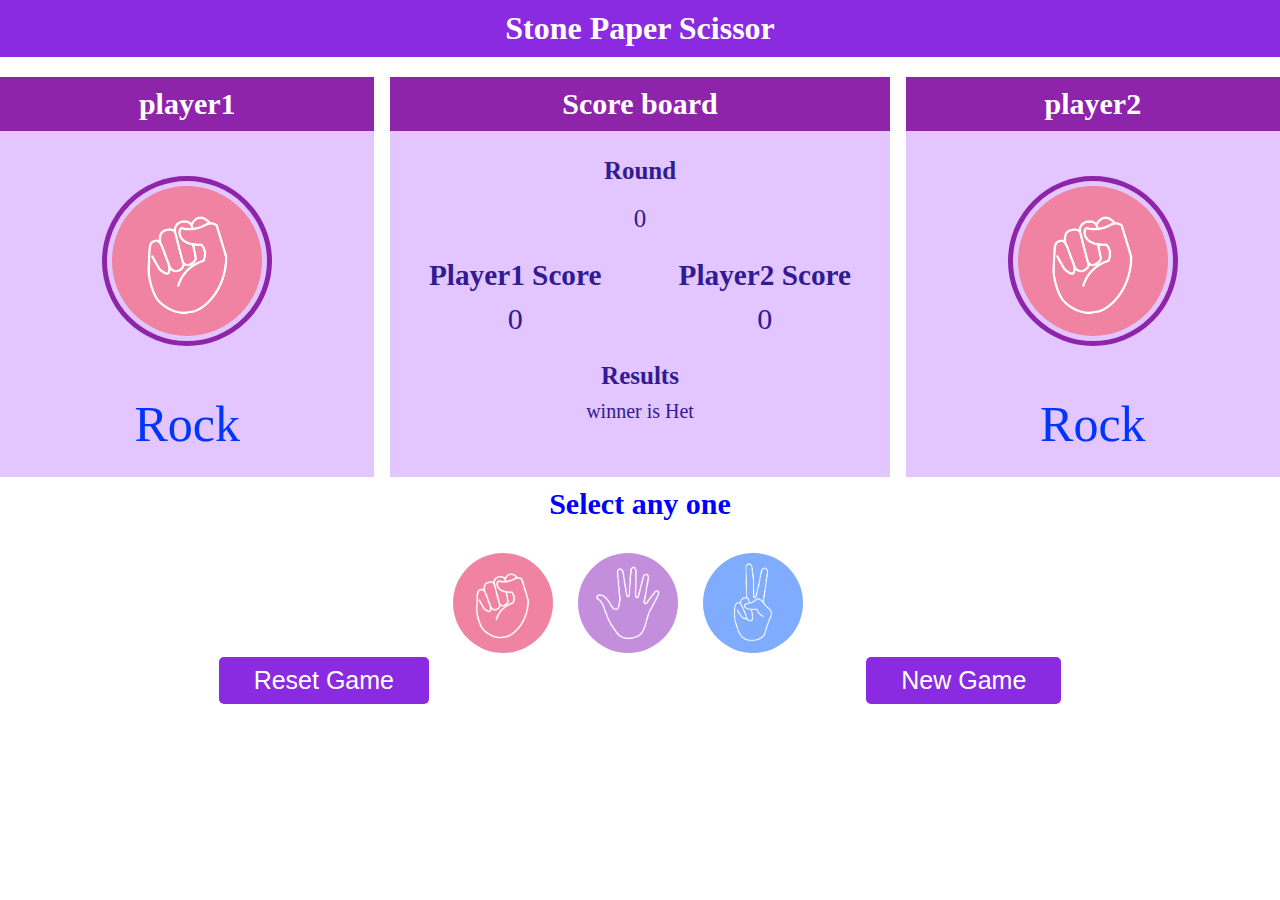
==== stone_paper_scissors/index.html @ 1cea141b "add player1 image choice" ====
<!DOCTYPE html>
<html lang="en">
<head>
    <meta charset="UTF-8">
    <meta name="viewport" content="width=device-width, initial-scale=1.0">
    <title>Stone-paper-scissor</title>

    <link rel="stylesheet" href="./style.css">
</head>
<body>

    <div class="container">
        <h1>Stone Paper Scissor</h1>
        <div id="playGround">
            <div id="player1">
                <div class="player-name">
                    <h2>player1</h2>
                </div>
                <div id="user_choice_img">
                    <img src="./img/rock.png" alt="">
                </div>
                <div id="user_choice_txt">Rock</div>
            </div>
            <div id="ScoreBoard">
                <h2>Score board</h2>
                <div class="round">
                    <h3>Round</h3>
                    <p id="roundnum">0</p>
                </div>
                <div id="playerScore">
                    <div class="player1score">
                        <h3>Player1 Score</h3>
                        <p id="scorer1" class="score">0</p>
                    </div>
                    <div class="player2score">
                        <h3>Player2 Score</h3>
                        <p id="scorer2" class="score">0</p>
                    </div>
                </div>
                <div id="winnermsg">
                    <h3>Results</h3>    
                    <p id="msg">winner is Het</p>
                </div>
            </div>
            <div id="player2">
                <div class="player-name" >
                    <h2>player2</h2>
                </div>
                <div id="user_choice_img">
                    <img src="./img/rock.png" alt="">
                </div>
                <div id="user_choice_txt">Rock</div>              

            </div>
        </div>

        <div id="userChoice">
            <h3>Select any one</h3>
            <div id="choices">
                <div id="rock" class="choice">
                    <img src="./img/rock.png" alt="" id="rock">
                </div>
                <div id="paper" class="choice">
                    <img src="./img/paper.png" alt="" id="paper">
                </div>
                <div id="scissor" class="choice">
                    <img src="./img/scissors.png" alt="" id="scissor">
                </div>
            </div>
        </div>
        
        <div class="gamebtn">
            <button id="ResetGame">Reset Game</button>
            <button id="NewGame">New Game</button>
        </div>
    </div>

    <script src="./main.js"></script>
</body>
</html>
---- stone_paper_scissors/style.css ----
*{
    margin: 0;
    padding: 0;
    box-sizing: border-box;
}

.container{
    width: 100%;
    height: 100vh;
}

.container h1{
    background: blueviolet;
    text-align: center;
    padding: 10px 0px;
    color: white;
}

#playGround
{
    /* border: 1px solid red; */
    display: flex;
    text-align: center;
    margin-top: 20px;
    
    gap: 1em;
}

#playGround h2{
    background-color: #8E24AA;
    width: 100%;
    padding: 10px 0px;
    font-size: 30px;
    color: white;
}

#player1{
    width: 30%;
    min-height: 400px;
    background-color: #e3c5ff;
    position: relative;
}

#ScoreBoard{
    width: 40%;
    /* border: 1px solid green; */
    display: flex;
    flex-direction: column;
    gap: 1em;
    color: #311b92;
    background-color: #e3c5ff;
}

#ScoreBoard .round{
    width: 100%;
    /* border: 1px solid red; */
}

#ScoreBoard .round h3{
    /* border: 1px solid red; */
    padding: 10px;
    font-size: 25px;
}

#ScoreBoard .round p{
    padding: 10px;
    font-size: 25px;
}

#winnermsg{
    /* border: 1px solid red; */
    justify-self: flex-end;
}

#winnermsg h3{
    font-size: 25px;
}

#msg{
    margin: 10px;
    font-size: 20px;
}

#playerScore{
    display: flex;
    /* border: 1px solid red; */
    justify-content: space-around;
    font-size: 25px;
}


.score{
    margin: 10px;
    /* border: 1px solid red; */
    font-size: 30px;
}

#player2{
    width: 30%;
    /* border: 1px solid red; */
    background-color: #e3c5ff;
}


#userChoice{
    display: flex;
    justify-content: center;
    align-items: center;
    flex-direction: column;
    gap: 2em;
}

#userChoice h3{
    font-size: 30px;
    margin-top: 10px;
    color : blue
}

#choices{
    display: flex;
    justify-content: center;
    align-items: center;
}

#choices img{
    width: 100px;
    height: 100px;
    object-fit: cover;
    border-radius: 50%;
    margin-right: 25px;
    cursor: pointer;
}

#choices img:hover{
    outline: blueviolet solid 5px;
    outline-offset: 3px;
    transform: scale(1.1)  rotate(360deg);
    transition: transform 1s;
    
}

#ResetGame , #NewGame{
    padding: 9px 35px;
    font-size: 25px;
    color : white;
    background-color: blueviolet;
    border: none;
    outline: none;
    border-radius: 5px;
}

.gamebtn{
    display: flex;
    justify-content: space-around;
}


#user_choice_img img{
    width: 150px;
    height: 150px;
    object-fit: cover;
    border-radius: 50%;
    cursor: pointer;
    margin: 55px;
    outline: #8E24AA solid 5px;
    outline-offset: 5px;
}

#user_choice_txt{
    font-size: 50px;
    font-family: Georgia, 'Times New Roman', Times, serif;
    color: #0035ff;
}
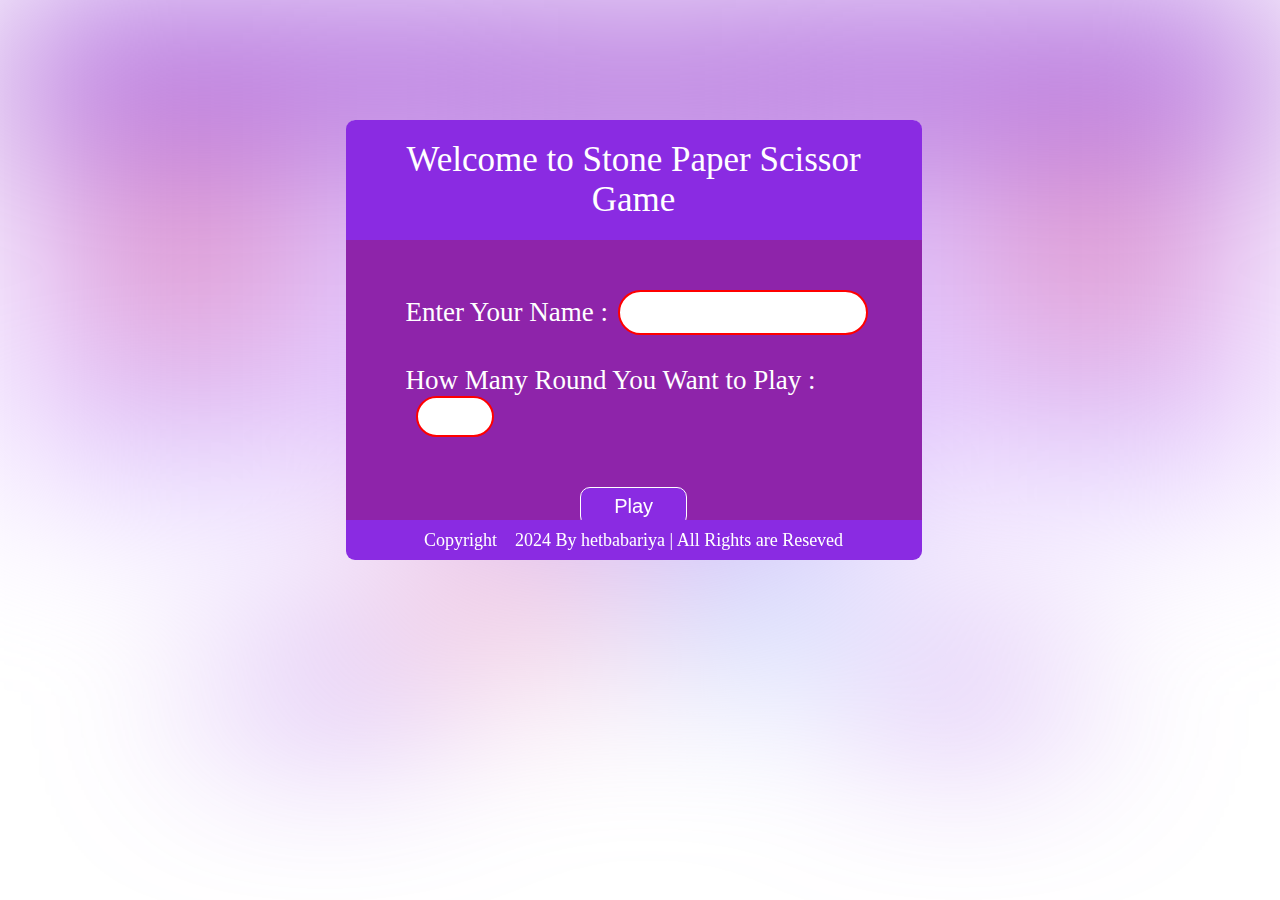
==== commit a26468e3: "add winner feature" ====
--- a/stone_paper_scissors/index.html
+++ b/stone_paper_scissors/index.html
@@ -5,16 +5,52 @@
     <meta name="viewport" content="width=device-width, initial-scale=1.0">
     <title>Stone-paper-scissor</title>
 
+    <link rel="stylesheet" href="./../font_awesome/font_awsome/css/all.min.css">
     <link rel="stylesheet" href="./style.css">
 </head>
 <body>
 
+
+    <!-- main model -->
+    <div id="model-container">
+        <div id="model-header">
+            <p>Welcome to Stone Paper Scissor Game</p>
+        </div>
+        <div id="model-content">
+            <form method="post" autocomplete="off">
+                <div class="userNameInp">
+                    <label for="userName">Enter Your Name : </label>
+                    <input type="text" id="userName" required pattern="[A-Za-z0-9]+">
+                </div>
+                <div class="userPlayRound">
+                    <label for="roundPlay">How Many Round You Want to Play : </label>
+                    <input type="number" id="roundPlay" min="1" max="20" required>
+                </div>
+            </form>
+            <button id="playBtn">Play</button>
+        </div>
+        <div id="footer">
+            <div>
+                Copyright &nbsp;
+                <i class="fa-regular fa-copyright"></i>
+                &nbsp; 2024 By hetbabariya | All Rights are Reseved
+            </div>
+        </div>
+    </div>
+    <!-- winner section -->
+    <div id="winner-sec">
+        <h1>congratulations!</h1>
+        <h2 id="winnerPlayer">Winner is player</h2>
+        <button id="WinResetGame">Reset Game</button>
+        <button id="WinNewGame">New Game</button>
+    </div>
+    <!-- main page -->
     <div class="container">
         <h1>Stone Paper Scissor</h1>
         <div id="playGround">
             <div id="player1">
                 <div class="player-name">
-                    <h2>player1</h2>
+                    <h2 id="username">player1</h2>
                 </div>
                 <div id="user_choice_img">
                     <img src="./img/rock.png" alt="">
@@ -29,33 +65,33 @@
                 </div>
                 <div id="playerScore">
                     <div class="player1score">
-                        <h3>Player1 Score</h3>
+                        <h3 id="player1_name">Player1 Score</h3>
                         <p id="scorer1" class="score">0</p>
                     </div>
                     <div class="player2score">
-                        <h3>Player2 Score</h3>
+                        <h3 id="player2_name">Computer</h3>
                         <p id="scorer2" class="score">0</p>
                     </div>
                 </div>
                 <div id="winnermsg">
                     <h3>Results</h3>    
-                    <p id="msg">winner is Het</p>
+                    <p id="msg">------------</p>
                 </div>
+                <button id="StartBtn">Start</button>
             </div>
-            <div id="player2">
+            <div id="computer">
                 <div class="player-name" >
-                    <h2>player2</h2>
+                    <h2>computer</h2>
                 </div>
-                <div id="user_choice_img">
+                <div id="computer_img">
                     <img src="./img/rock.png" alt="">
                 </div>
-                <div id="user_choice_txt">Rock</div>              
+                <div id="computer_txt">Rock</div>              
 
             </div>
         </div>
 
         <div id="userChoice">
-            <h3>Select any one</h3>
             <div id="choices">
                 <div id="rock" class="choice">
                     <img src="./img/rock.png" alt="" id="rock">
--- a/stone_paper_scissors/style.css
+++ b/stone_paper_scissors/style.css
@@ -7,6 +7,7 @@
 .container{
     width: 100%;
     height: 100vh;
+    filter: blur(90px);
 }
 
 .container h1{
@@ -46,7 +47,7 @@
     /* border: 1px solid green; */
     display: flex;
     flex-direction: column;
-    gap: 1em;
+    gap: 0.5em;
     color: #311b92;
     background-color: #e3c5ff;
 }
@@ -95,7 +96,7 @@
     font-size: 30px;
 }
 
-#player2{
+#computer{
     width: 30%;
     /* border: 1px solid red; */
     background-color: #e3c5ff;
@@ -108,12 +109,21 @@
     align-items: center;
     flex-direction: column;
     gap: 2em;
-}
-
-#userChoice h3{
-    font-size: 30px;
-    margin-top: 10px;
-    color : blue
+    margin-top: 70px;
+}
+
+#StartBtn{
+    width: 90%;
+    margin: auto;
+    padding: 7px 25px;
+    margin-bottom: 10px;
+    font-size: 22px;
+    color : white;
+    background-color: blueviolet;
+    border: none;
+    outline: none;
+    border-radius: 5px;
+    cursor: pointer;
 }
 
 #choices{
@@ -123,15 +133,15 @@
 }
 
 #choices img{
-    width: 100px;
-    height: 100px;
+    width: 110px;
+    height: 110px;
     object-fit: cover;
     border-radius: 50%;
-    margin-right: 25px;
-    cursor: pointer;
-}
-
-#choices img:hover{
+    margin-right: 35px;
+    cursor: pointer;
+}
+
+.clicked img{
     outline: blueviolet solid 5px;
     outline-offset: 3px;
     transform: scale(1.1)  rotate(360deg);
@@ -139,7 +149,7 @@
     
 }
 
-#ResetGame , #NewGame{
+#ResetGame , #NewGame , #WinNewGame, #WinResetGame{
     padding: 9px 35px;
     font-size: 25px;
     color : white;
@@ -147,6 +157,7 @@
     border: none;
     outline: none;
     border-radius: 5px;
+    cursor: pointer;
 }
 
 .gamebtn{
@@ -155,7 +166,7 @@
 }
 
 
-#user_choice_img img{
+#user_choice_img img , #computer_img img{
     width: 150px;
     height: 150px;
     object-fit: cover;
@@ -166,8 +177,165 @@
     outline-offset: 5px;
 }
 
-#user_choice_txt{
+#user_choice_txt , #computer_txt{
     font-size: 50px;
     font-family: Georgia, 'Times New Roman', Times, serif;
     color: #0035ff;
+}
+
+#ResetGame:hover , #NewGame:hover , #WinResetGame:hover, #WinNewGame:hover{
+    transform: scale(1.05);
+    transition: 0.5s;
+}
+
+
+
+/* model */
+
+#model-container{
+    width: 45%;
+    height: 400px;
+    background-color: #fff;
+    position: absolute;
+    z-index: 1; 
+    left:calc(100% - 45% - 28%);
+    top: 120px;
+    border-radius: 10px;    
+    display: flex;
+    flex-direction: column;    
+    /* display: none; */
+}
+
+#model-header{
+    display: flex;
+    justify-content: space-between;
+    color: black;
+    padding: 20px;
+    align-items: center;
+    color: white;
+    background-color: blueviolet;
+    border-top-right-radius: 9px;    
+    border-top-left-radius: 9px;    
+}
+
+#model-header p{
+    flex-grow: 2;
+    text-align: center;
+    font-size: 35px;
+}
+
+
+#model-content{
+    padding: 20px;
+    height: 280px;
+    background-color: #8E24AA;
+    color: white;
+}
+
+.userNameInp{
+    display: flex;
+    align-items: center;
+    margin-bottom : 30px;
+    margin-top: 30px;
+    margin-left: 40px;
+    /* border: 1px solid black; */
+    
+}
+
+.userNameInp label , .userPlayRound label{
+    font-size: 27px;
+    /* border: 1px solid black; */
+}
+
+.userPlayRound{
+    display: fl2x;
+    margin-left: 40px;
+    align-items: center;
+    margin-bottom : 50px;
+}
+
+.userPlayRound #roundPlay{
+    padding: 7px 5px;
+    text-align: center;
+    border-radius: 50px;
+    margin-left : 10px;
+    font-size: 20px;
+    border: none;
+    outline: none;
+}
+
+.userNameInp #userName{ 
+    padding: 7px 15px;
+    width: 250px;
+    text-align: center;
+    margin-left : 10px;
+    border-radius: 50px;
+    font-size: 23px;
+    border: none;
+    outline: none;
+}
+
+#userName:invalid , #roundPlay:invalid{
+    border: 2px solid red;
+}
+
+#userName:valid , #roundPlay:valid{
+    border: 2px solid green;
+}
+
+
+#footer div{
+    font-size: 18px;
+    text-align: center;
+    display: flex;
+    align-items: center;
+    justify-content: center;
+    height:40px;
+    color: #fff;
+    background-color: blueviolet;
+    border-bottom-left-radius: 9px;
+    border-bottom-right-radius: 9px;
+}
+
+#playBtn{
+    cursor: pointer;
+    padding: 7px 33px;
+    font-size: 20px;
+    border-radius: 10px;
+    outline: none;
+    border: none;
+    background-color: blueviolet;
+    color: white;
+    border: 1px solid white;
+    margin: auto;
+    display: block;
+}
+
+
+/* winner */
+
+#winner-sec{
+    width: 100%;
+    border: 1px solid red;
+    height: 100vh;
+    display: flex;
+    flex-direction: column;
+    justify-content: center;
+    align-items: center;
+    gap: 2em;
+    background-image: linear-gradient(pink , blue);
+    color: white;
+    display: none;
+}
+
+#WinNewGame, #WinResetGame{
+    border: 2px solid white;
+}
+
+#winner-sec h1{
+    font-size: 80px;
+}
+#winner-sec h2{
+    font-size: 40px;
+
 }